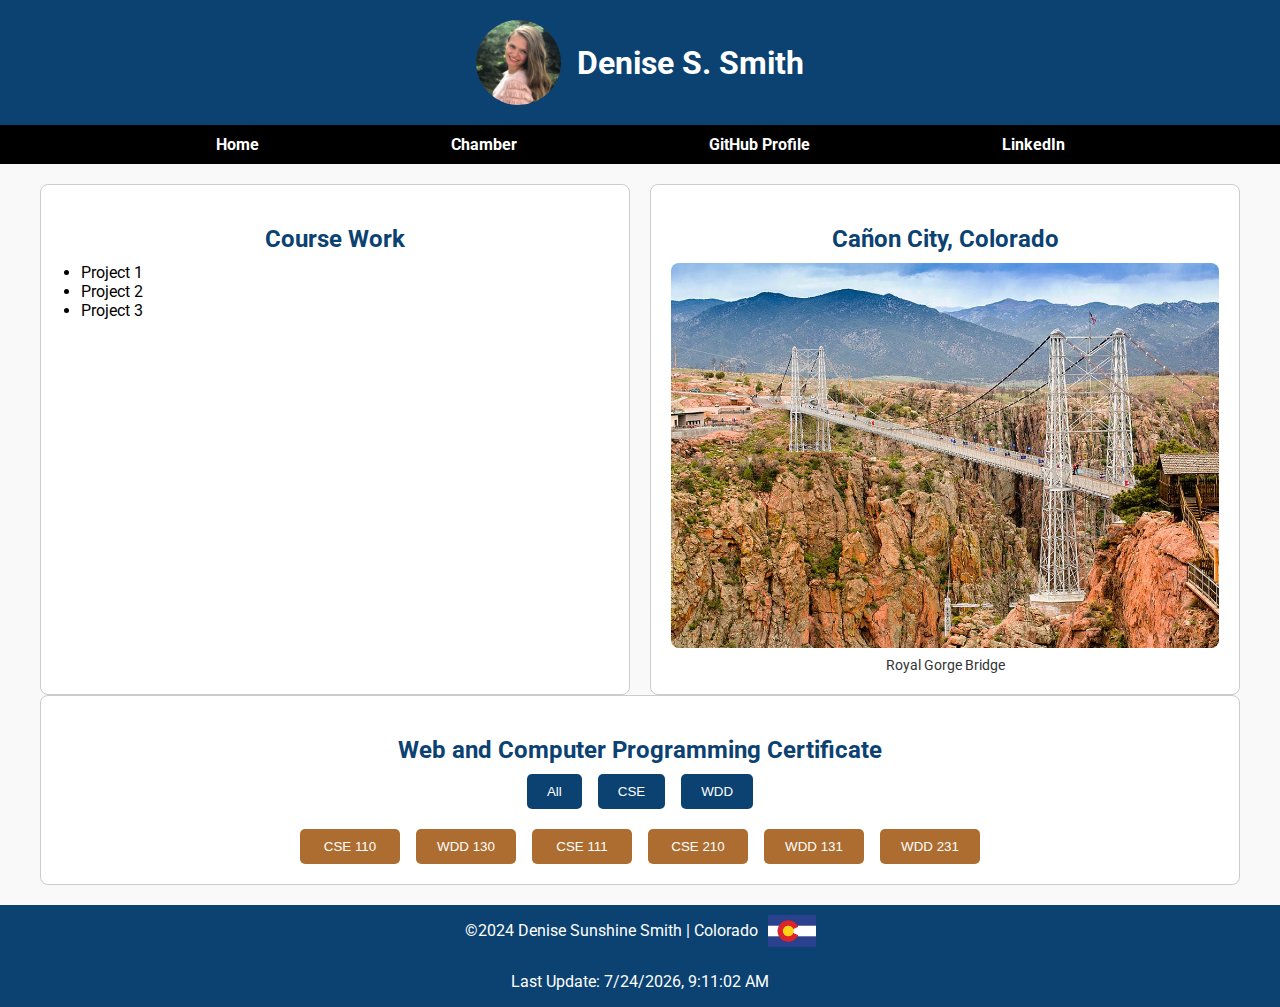
==== index.html @ 945b0e12 "added index" ====
<!DOCTYPE html>
<html lang="en">

<head>
    <meta charset="UTF-8">
    <meta name="viewport" content="width=device-width, initial-scale=1.0">
    <title>Denise S. Smith</title>
    <meta name="description" content="Portfolio of Denise S. Smith showcasing coursework and certifications.">
    <meta name="author" content="Denise S. Smith">
    <link rel="stylesheet" href="styles/index.css">
    <link rel="stylesheet" href="styles/index-large.css">
    <script src="scripts/index.js" defer></script>
</head>

<body>
    <header>
        <div class="profile">
            <img src="images/index-profile.jpg" alt="Profile Picture">
            <h1>Denise S. Smith</h1>
        </div>
    </header>
    <nav class="navigation">
        <ul>
            <li><a href="index.html">Home</a></li>
            <li><a href="chamber.html">Chamber</a></li>
            <li><a href="https://github.com/denisesmith05/wdd231.git">GitHub Profile</a></li>
            <li><a href="https://www.linkedin.com/in/denise-smith-b69133223">LinkedIn</a></li>
        </ul>
    </nav>
    <main>
        <div class="grid-container">
            <section class="coursework">
                <h2>Course Work</h2>
                <ul>
                    <li>Project 1</li>
                    <li>Project 2</li>
                    <li>Project 3</li>
                </ul>
            </section>
            <section class="location">
                <h2>Cañon City, Colorado</h2>
                <figure>
                    <img src="images/cañon-city.jpg" alt="Royal Gorge Bridge">
                    <figcaption>Royal Gorge Bridge</figcaption>
                </figure>
            </section>
        </div>

        <section class="certificate">
            <h2>Web and Computer Programming Certificate</h2>
            <div class="filter-buttons">
                <button>All</button>
                <button>CSE</button>
                <button>WDD</button>
            </div>
            <div class="courses">
                <button>CSE 110</button>
                <button>WDD 130</button>
                <button>CSE 111</button>
                <button>CSE 210</button>
                <button>WDD 131</button>
                <button>WDD 231</button>
            </div>
        </section>
    </main>

    <footer>
        <div class="footer-content">
            <p>&copy;2024 Denise Sunshine Smith | Colorado</p>
            <img src="images/colorado-flag.jpg" alt="Colorado Flag">
        </div>
        <p>Last Update: <span id="lastUpdated"></span></p>
    </footer>
</body>

</html>
---- styles/index.css ----
/* Root variables and general styles remain the same */

/* Responsive Design for Small Screens */
@media (max-width: 768px) {
    /* Adjust navigation layout */
    .navigation {
        flex-direction: column;
        align-items: center;
        padding: 20px;
    }

    .navigation ul {
        flex-direction: column;
        gap: 1rem;
    }

    .grid-container {
        grid-template-columns: 1fr; /* Single column layout */
        gap: 10px;
    }

    section {
        padding: 15px;
    }

    .profile {
        flex-direction: column; /* Stack profile image and text */
        text-align: center;
    }

    .profile img {
        width: 70px; /* Adjust image size */
        height: 70px;
    }

    /* Adjust certificate section buttons for stacking */
    .certificate .filter-buttons {
        flex-wrap: wrap;
        gap: 10px;
    }

    .certificate .courses {
        flex-direction: column; /* Stack buttons vertically */
        gap: 10px;
    }

    .certificate .courses button {
        width: 100%; /* Full-width buttons */
    }

    footer {
        flex-direction: column;
        text-align: center;
        gap: 5px;
    }

    footer img {
        margin: 0 auto;
        width: 2.5rem;
    }
}
---- styles/index-large.css ----
/* Google Fonts */
@import url('https://fonts.googleapis.com/css2?family=Roboto:wght@400;700&display=swap');

/* Root variables */
:root {
    --primary-color: #0B4272;
    --secondary-color: #e7c24f;
    --accent-color: #381d2a;
    --light-background: #f9f9f9;
    --text-color: #333;
    --font-heading: 'Roboto', sans-serif;
}

/* General Styles */
/* Ensure the body and HTML fill the viewport */
html, body {
    height: 100%;
    font-family: var(--font-heading);
    margin: 0;
    background-color: var(--light-background);
    display: flex;
    flex-direction: column;
    width: 100%;
}

header {
    background-color: var(--primary-color);
    color: white;
    text-align: center;
    padding: 20px;
}
/* Main container takes up the remaining vertical space */
main {
    flex: 1; /* This makes the main content stretch to fill available space */
    display: flex;
    flex-direction: column;
    justify-content: space-between; /* Ensures elements are spaced out */
    padding: 20px;
    max-width: 1200px;
    margin: 0 auto;
}

.profile {
    display: flex;
    justify-content: center;
    align-items: center;
    gap: 1rem;
}

.profile img {
    width: 85px;
    height: 85px;
    border-radius: 50%;
}

.navigation {
    background-color: black;
    display: flex;
    justify-content: center;
    padding: 10px;
}

.navigation ul {
    list-style: none;
    display: flex;
    gap: 2rem;
    margin: 0;
    padding: 0;
}

.navigation a {
    color: white;
    text-decoration: none;
    font-weight: bold;
    transition: color 0.3s ease-in-out;
    padding: 5rem;
}

.navigation a:hover {
    color: var(--secondary-color);
}

/* Main content styles */
main {
    max-width: 1200px;
    margin: 0 auto;
    padding: 20px;
}

.grid-container {
    flex: 1; /* Allow the grid container to grow and fill space */
    display: grid;
    grid-template-columns: repeat(2, 1fr);
    gap: 20px;
}

section {
    /* display: flex;
    flex-direction: column; */
    background-color: white;
    border: 1px solid #ccc;
    border-radius: 8px;
    padding: 20px;
}

section h2 {
    text-align: center;
    color: var(--primary-color);
    margin-bottom: 10px;
}

.coursework ul {
    list-style: disc;
    margin: 0;
    padding-left: 20px;
}

figure {
    margin: 0;
    text-align: center;
}

figure img {
    max-width: 100%;
    border-radius: 8px;
}

figcaption {
    font-size: 0.9rem;
    color: var(--text-color);
    margin-top: 5px;
}

/* Certificate section */
.certificate .filter-buttons {
    display: flex;
    justify-content: center;
    gap: 1rem;
    margin-bottom: 20px;
}

.certificate button {
    background-color: var(--primary-color);
    color: white;
    border: none;
    border-radius: 5px;
    padding: 10px 20px;
    cursor: pointer;
    transition: background-color 0.3s ease-in-out;
}

.certificate button:hover {
    background-color: var(--secondary-color);
}

.certificate .courses {
    display: flex;
    justify-content: center;
    gap: 1rem;
    flex-wrap: wrap;
}

.certificate .courses button {
    background-color: #ad6d31;
    color: white;
    border: none;
    border-radius: 5px;
    padding: 10px;
    width: 100px;
    text-align: center;
    cursor: pointer;
}

.certificate .courses button:hover {
    background-color: #f9b678;
}

/* Footer */
footer {
    background-color: var(--primary-color);
    color: white;
    text-align: center;
    margin-top: auto; /* Pushes footer to the bottom when content doesn't fill the page */
    width: 100%; /* Ensures footer stretches full width */
}
.footer-content {
    display: flex; /* Enables Flexbox for the text and image */
    align-items: center; /* Vertically centers text and image */
    justify-content: center; /* Keeps content in the center horizontally */
    gap: 10px; /* Adds space between the text and image */
}

footer img {
    width: 3rem;
    justify-content: center;
    align-content: center;
}
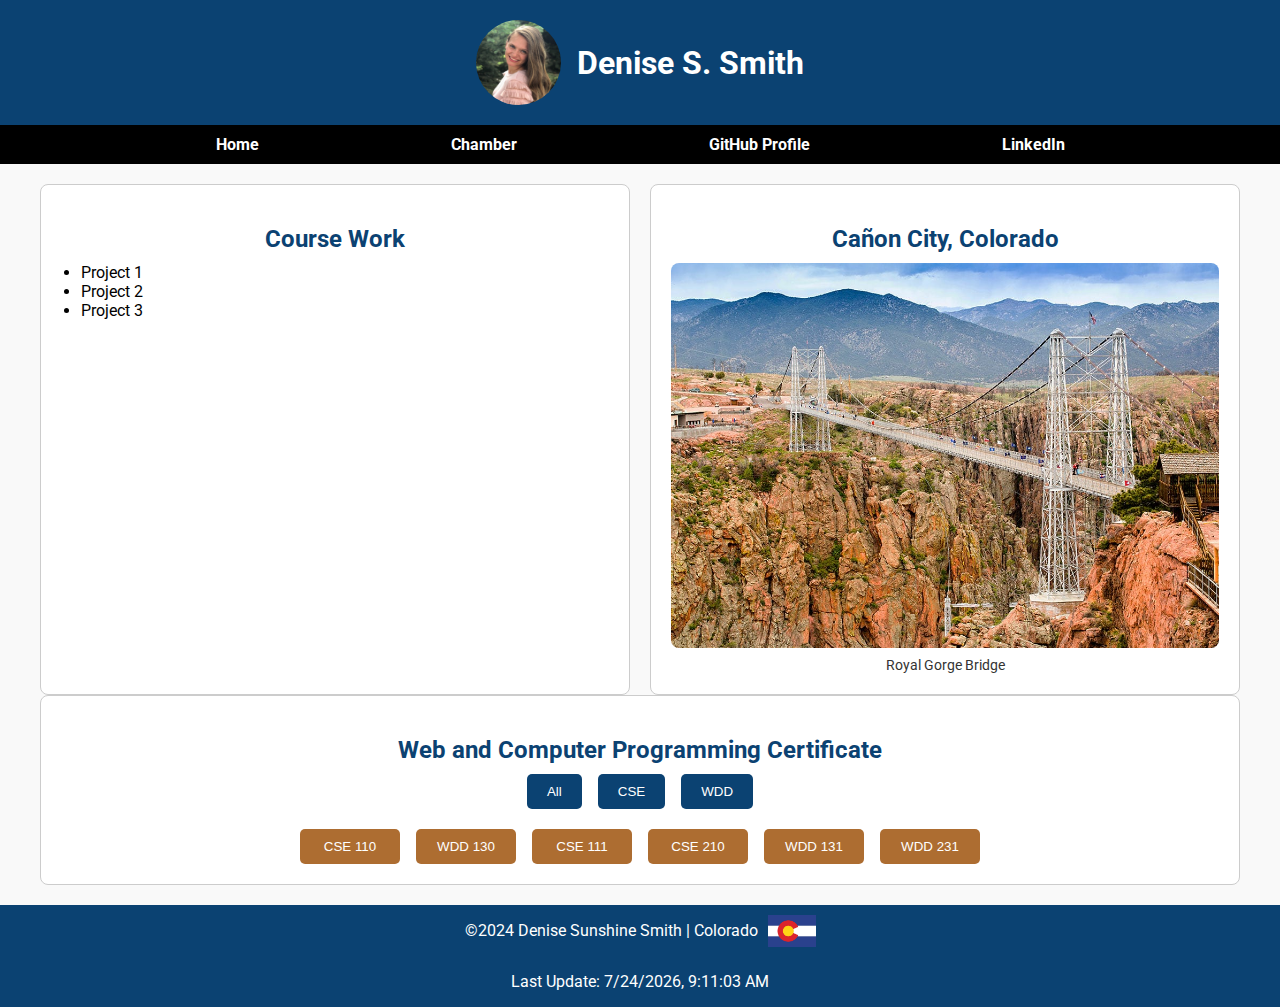
==== commit 9bfe5dfa: "added hamburger nav" ====
--- a/index.html
+++ b/index.html
@@ -18,6 +18,7 @@
             <img src="images/index-profile.jpg" alt="Profile Picture">
             <h1>Denise S. Smith</h1>
         </div>
+        <button class="navbar-toggler">&#9776; Menu</button>
     </header>
     <nav class="navigation">
         <ul>
--- a/styles/index.css
+++ b/styles/index.css
@@ -1,26 +1,52 @@
 /* Root variables and general styles remain the same */
+
+/* Hamburger Button */
+.navbar-toggler {
+    display: none; /* Hidden by default */
+    background-color: var(--primary-color);
+    color: white;
+    border: none;
+    padding: 10px;
+    cursor: pointer;
+    font-size: 1.2rem;
+    text-align: center;
+}
+
+/* Ensure navigation links are hidden initially on small screens */
+.navigation ul {
+    display: flex;
+    gap: 2rem;
+    flex-direction: row; /* Default horizontal layout for larger screens */
+    padding: 0;
+    margin: 0;
+}
 
 /* Responsive Design for Small Screens */
 @media (max-width: 768px) {
-    /* Adjust navigation layout */
-    .navigation {
-        flex-direction: column;
-        align-items: center;
-        padding: 20px;
+    .navbar-toggler {
+        display: block; /* Show hamburger button on smaller screens */
+        margin: 10px auto;
     }
 
     .navigation ul {
         flex-direction: column;
+        display: none;
         gap: 1rem;
+        text-align: center;
+    }
+
+    .navigation ul.active {
+        display: flex; /* Show navigation links when toggled */
     }
 
     .grid-container {
         grid-template-columns: 1fr; /* Single column layout */
-        gap: 10px;
+        gap: 20px;
     }
 
     section {
-        padding: 15px;
+        margin: 0 auto;
+        max-width: 90%; /* Take up most of the horizontal space */
     }
 
     .profile {
@@ -42,20 +68,28 @@
     .certificate .courses {
         flex-direction: column; /* Stack buttons vertically */
         gap: 10px;
+        width: 100%; /* Ensure buttons span full width */
     }
 
     .certificate .courses button {
-        width: 100%; /* Full-width buttons */
+        width: 90%; /* Center buttons and span most of the space */
+        margin: 0 auto;
+        font-size: 1.1rem;
     }
 
     footer {
         flex-direction: column;
+        gap: 10px;
         text-align: center;
-        gap: 5px;
     }
 
     footer img {
         margin: 0 auto;
+    }
+
+/* 
+    footer img {
+        margin: 0 auto;
         width: 2.5rem;
-    }
+    } */
 }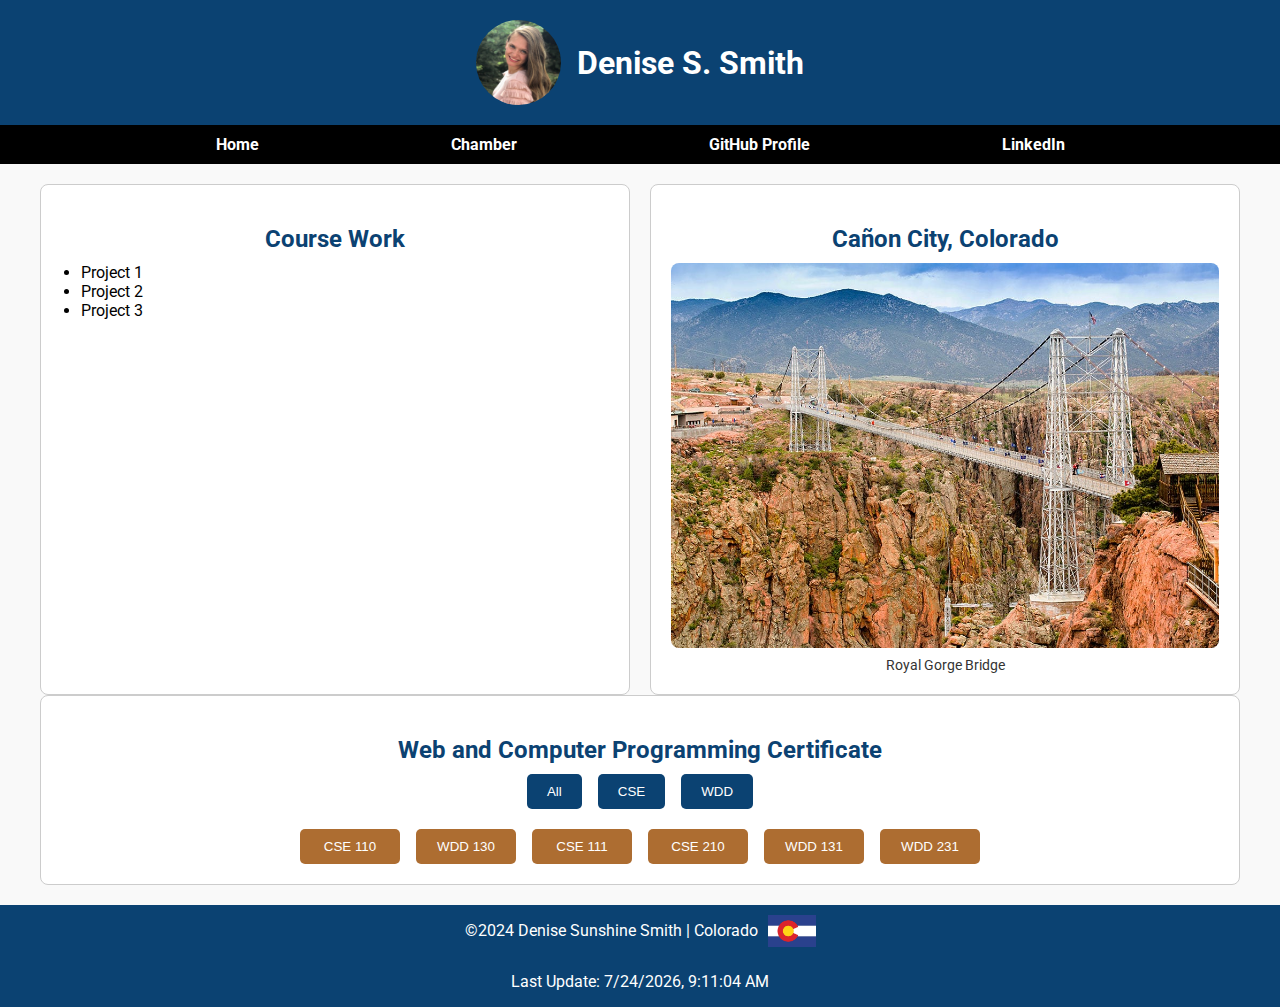
==== commit e52b121b: "fixed hamburger" ====
--- a/index.html
+++ b/index.html
@@ -18,9 +18,9 @@
             <img src="images/index-profile.jpg" alt="Profile Picture">
             <h1>Denise S. Smith</h1>
         </div>
-        <button class="navbar-toggler">&#9776; Menu</button>
     </header>
     <nav class="navigation">
+        <button class="navbar-toggler">&#9776;</button>
         <ul>
             <li><a href="index.html">Home</a></li>
             <li><a href="chamber.html">Chamber</a></li>
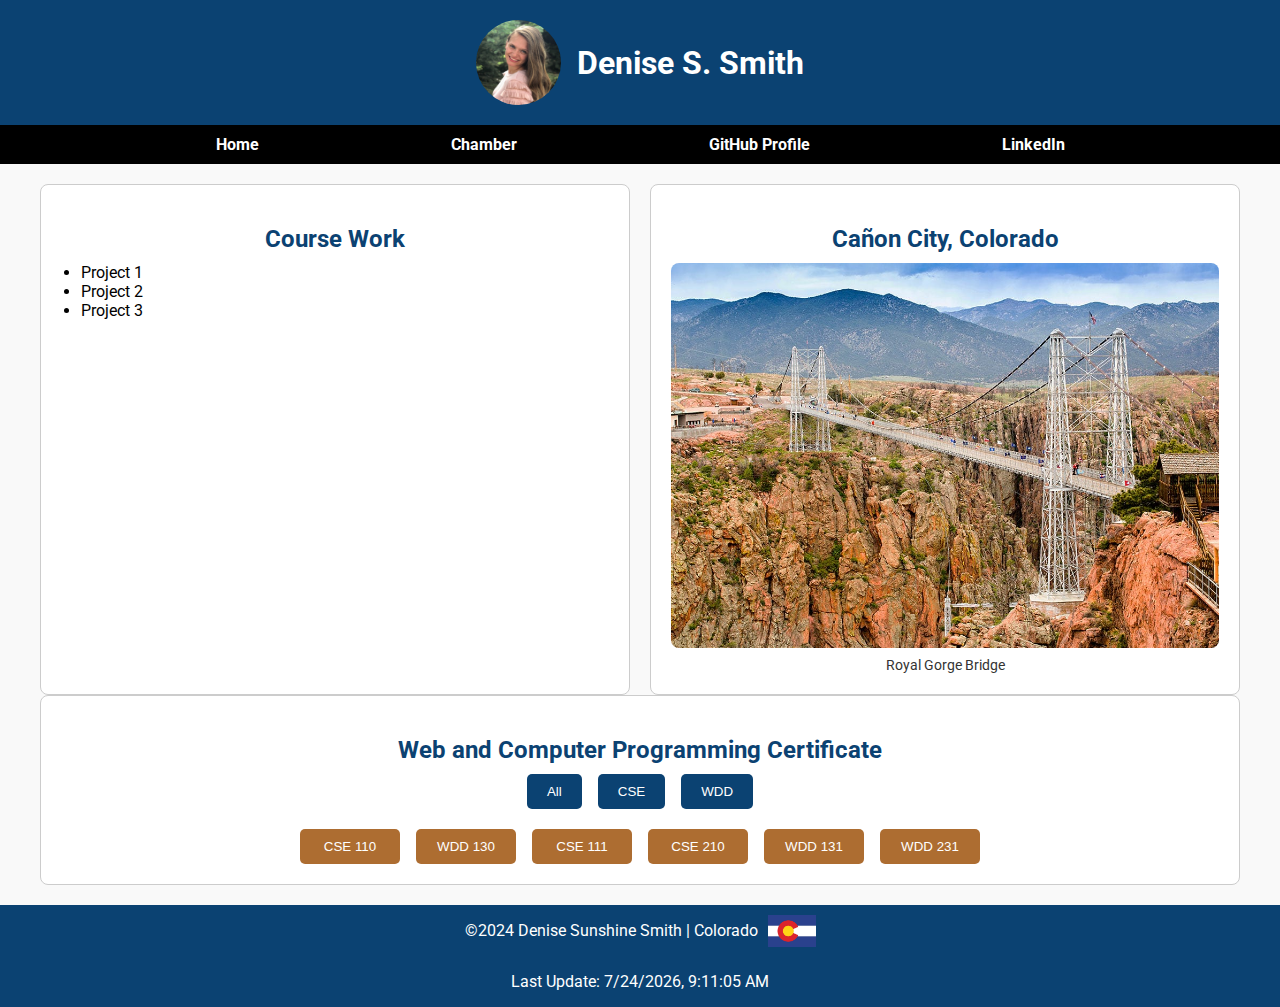
==== commit d30e6b8a: "put hamburger in navbar" ====
--- a/index.html
+++ b/index.html
@@ -20,7 +20,7 @@
         </div>
     </header>
     <nav class="navigation">
-        <button class="navbar-toggler">&#9776;</button>
+        <button id="navbar-toggler">&#9776;</button>
         <ul>
             <li><a href="index.html">Home</a></li>
             <li><a href="chamber.html">Chamber</a></li>
--- a/styles/index.css
+++ b/styles/index.css
@@ -1,7 +1,7 @@
 /* Root variables and general styles remain the same */
 
 /* Hamburger Button */
-.navbar-toggler {
+#navbar-toggler {
     display: none; /* Hidden by default */
     background-color: var(--primary-color);
     color: white;
@@ -23,7 +23,7 @@
 
 /* Responsive Design for Small Screens */
 @media (max-width: 768px) {
-    .navbar-toggler {
+    #navbar-toggler {
         display: block; /* Show hamburger button on smaller screens */
         margin: 10px auto;
     }
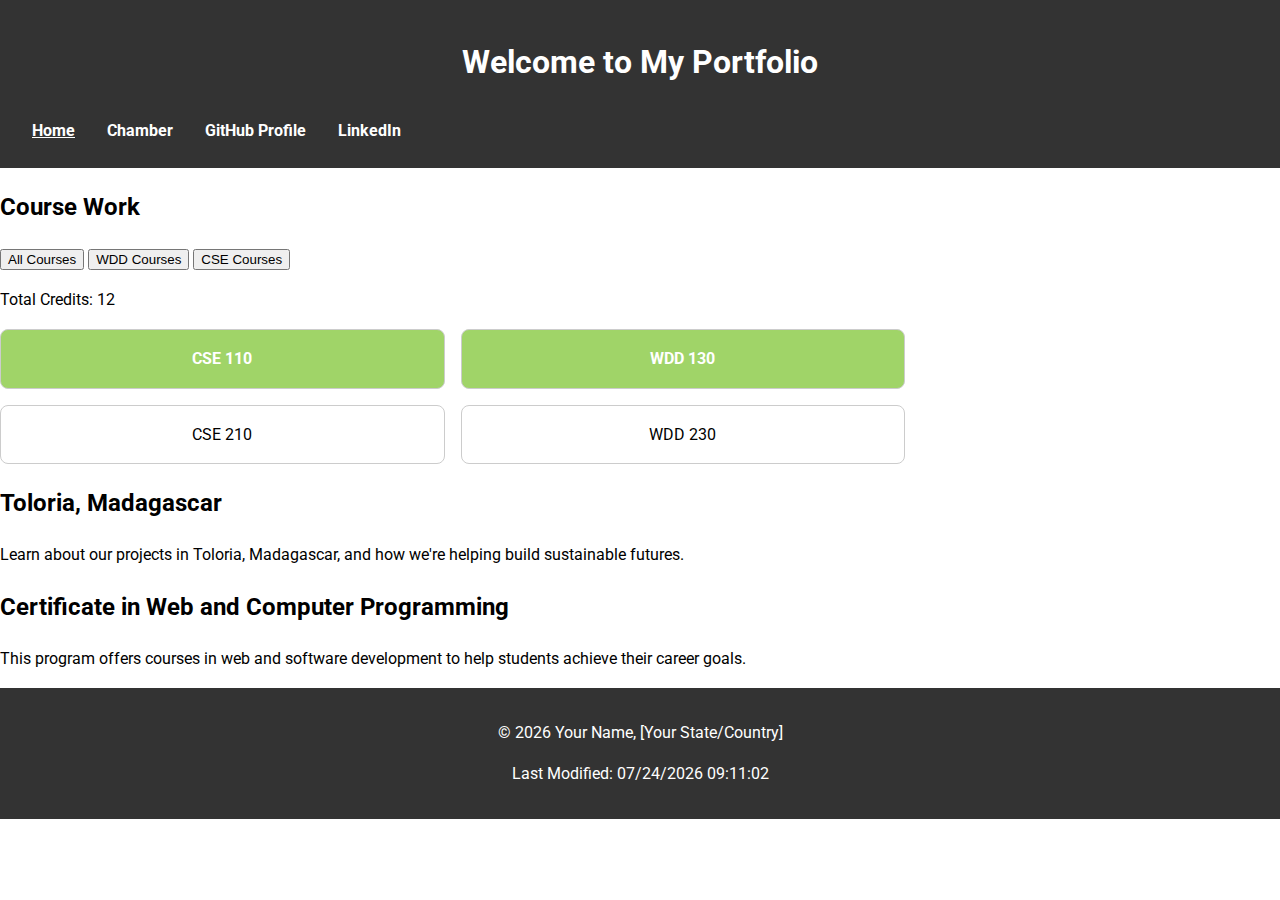
==== commit d4be7eb1: "updated the javascript" ====
--- a/index.html
+++ b/index.html
@@ -1,77 +1,56 @@
 <!DOCTYPE html>
 <html lang="en">
+<head>
+  <meta charset="UTF-8">
+  <meta name="viewport" content="width=device-width, initial-scale=1.0">
+  <meta name="description" content="WDD 231 Portfolio Page">
+  <meta name="author" content="Your Name">
+  <title>WDD 231 Portfolio</title>
+  <link rel="stylesheet" href="styles/index.css">
+  <link rel="stylesheet" href="styles/index-large.css">
+  <script src="scripts/index.js" defer></script>
+  <link href="https://fonts.googleapis.com/css2?family=Roboto:wght@400;700&display=swap" rel="stylesheet">
+</head>
+<body>
+  <header>
+    <h1>Welcome to My Portfolio</h1>
+    <nav>
+      <button class="menu-toggle" aria-label="Toggle navigation">&#9776;</button>
+      <ul class="menu">
+        <li><a href="index.html" class="active">Home</a></li>
+        <li><a href="#">Chamber</a></li>
+        <li><a href="#">GitHub Profile</a></li>
+        <li><a href="#">LinkedIn</a></li>
+      </ul>
+    </nav>
+  </header>
+  
+  <main>
+    <section>
+      <h2>Course Work</h2>
+      <div class="course-filters">
+        <button onclick="filterCourses('all')">All Courses</button>
+        <button onclick="filterCourses('WDD')">WDD Courses</button>
+        <button onclick="filterCourses('CSE')">CSE Courses</button>
+      </div>
+      <p id="totalCredits">Total Credits: 0</p>
+      <div id="courses" class="courses"></div>
+    </section>
 
-<head>
-    <meta charset="UTF-8">
-    <meta name="viewport" content="width=device-width, initial-scale=1.0">
-    <title>Denise S. Smith</title>
-    <meta name="description" content="Portfolio of Denise S. Smith showcasing coursework and certifications.">
-    <meta name="author" content="Denise S. Smith">
-    <link rel="stylesheet" href="styles/index.css">
-    <link rel="stylesheet" href="styles/index-large.css">
-    <script src="scripts/index.js" defer></script>
-</head>
+    <section>
+      <h2>Toloria, Madagascar</h2>
+      <p>Learn about our projects in Toloria, Madagascar, and how we're helping build sustainable futures.</p>
+    </section>
 
-<body>
-    <header>
-        <div class="profile">
-            <img src="images/index-profile.jpg" alt="Profile Picture">
-            <h1>Denise S. Smith</h1>
-        </div>
-    </header>
-    <nav class="navigation">
-        <button id="navbar-toggler">&#9776;</button>
-        <ul>
-            <li><a href="index.html">Home</a></li>
-            <li><a href="chamber.html">Chamber</a></li>
-            <li><a href="https://github.com/denisesmith05/wdd231.git">GitHub Profile</a></li>
-            <li><a href="https://www.linkedin.com/in/denise-smith-b69133223">LinkedIn</a></li>
-        </ul>
-    </nav>
-    <main>
-        <div class="grid-container">
-            <section class="coursework">
-                <h2>Course Work</h2>
-                <ul>
-                    <li>Project 1</li>
-                    <li>Project 2</li>
-                    <li>Project 3</li>
-                </ul>
-            </section>
-            <section class="location">
-                <h2>Cañon City, Colorado</h2>
-                <figure>
-                    <img src="images/cañon-city.jpg" alt="Royal Gorge Bridge">
-                    <figcaption>Royal Gorge Bridge</figcaption>
-                </figure>
-            </section>
-        </div>
+    <section>
+      <h2>Certificate in Web and Computer Programming</h2>
+      <p>This program offers courses in web and software development to help students achieve their career goals.</p>
+    </section>
+  </main>
 
-        <section class="certificate">
-            <h2>Web and Computer Programming Certificate</h2>
-            <div class="filter-buttons">
-                <button>All</button>
-                <button>CSE</button>
-                <button>WDD</button>
-            </div>
-            <div class="courses">
-                <button>CSE 110</button>
-                <button>WDD 130</button>
-                <button>CSE 111</button>
-                <button>CSE 210</button>
-                <button>WDD 131</button>
-                <button>WDD 231</button>
-            </div>
-        </section>
-    </main>
-
-    <footer>
-        <div class="footer-content">
-            <p>&copy;2024 Denise Sunshine Smith | Colorado</p>
-            <img src="images/colorado-flag.jpg" alt="Colorado Flag">
-        </div>
-        <p>Last Update: <span id="lastUpdated"></span></p>
-    </footer>
+  <footer>
+    <p>&copy; <span id="currentYear"></span> Your Name, [Your State/Country]</p>
+    <p id="lastModified"></p>
+  </footer>
 </body>
-
 </html>
--- a/styles/index.css
+++ b/styles/index.css
@@ -1,95 +1,34 @@
-/* Root variables and general styles remain the same */
-
-/* Hamburger Button */
-#navbar-toggler {
-    display: none; /* Hidden by default */
-    background-color: var(--primary-color);
-    color: white;
-    border: none;
-    padding: 10px;
-    cursor: pointer;
-    font-size: 1.2rem;
-    text-align: center;
-}
-
-/* Ensure navigation links are hidden initially on small screens */
-.navigation ul {
-    display: flex;
-    gap: 2rem;
-    flex-direction: row; /* Default horizontal layout for larger screens */
-    padding: 0;
-    margin: 0;
-}
-
-/* Responsive Design for Small Screens */
+/* Mobile View Styles (Screens less than 768px) */
 @media (max-width: 768px) {
-    #navbar-toggler {
-        display: block; /* Show hamburger button on smaller screens */
-        margin: 10px auto;
+    /* Navigation Menu */
+    .menu {
+      display: none;
+      flex-direction: column;
+      background: #333;
+      width: 100%;
+      position: absolute;
+      top: 100%;
+      left: 0;
+      z-index: 10;
     }
-
-    .navigation ul {
-        flex-direction: column;
-        display: none;
-        gap: 1rem;
-        text-align: center;
+  
+    .menu.active {
+      display: flex;
     }
-
-    .navigation ul.active {
-        display: flex; /* Show navigation links when toggled */
+  
+    .menu-toggle {
+      display: block;
+      font-size: 1.5rem;
+      cursor: pointer;
     }
-
-    .grid-container {
-        grid-template-columns: 1fr; /* Single column layout */
-        gap: 20px;
+  
+    .menu li {
+      margin: 0.5rem 0;
     }
-
-    section {
-        margin: 0 auto;
-        max-width: 90%; /* Take up most of the horizontal space */
+  
+    /* Course Card Layout */
+    .course {
+      width: calc(100% - 1rem);
     }
-
-    .profile {
-        flex-direction: column; /* Stack profile image and text */
-        text-align: center;
-    }
-
-    .profile img {
-        width: 70px; /* Adjust image size */
-        height: 70px;
-    }
-
-    /* Adjust certificate section buttons for stacking */
-    .certificate .filter-buttons {
-        flex-wrap: wrap;
-        gap: 10px;
-    }
-
-    .certificate .courses {
-        flex-direction: column; /* Stack buttons vertically */
-        gap: 10px;
-        width: 100%; /* Ensure buttons span full width */
-    }
-
-    .certificate .courses button {
-        width: 90%; /* Center buttons and span most of the space */
-        margin: 0 auto;
-        font-size: 1.1rem;
-    }
-
-    footer {
-        flex-direction: column;
-        gap: 10px;
-        text-align: center;
-    }
-
-    footer img {
-        margin: 0 auto;
-    }
-
-/* 
-    footer img {
-        margin: 0 auto;
-        width: 2.5rem;
-    } */
-}+  }
+  --- a/styles/index-large.css
+++ b/styles/index-large.css
@@ -1,197 +1,83 @@
-/* Google Fonts */
-@import url('https://fonts.googleapis.com/css2?family=Roboto:wght@400;700&display=swap');
-
-/* Root variables */
-:root {
-    --primary-color: #0B4272;
-    --secondary-color: #e7c24f;
-    --accent-color: #381d2a;
-    --light-background: #f9f9f9;
-    --text-color: #333;
-    --font-heading: 'Roboto', sans-serif;
-}
-
-/* General Styles */
-/* Ensure the body and HTML fill the viewport */
-html, body {
-    height: 100%;
-    font-family: var(--font-heading);
-    margin: 0;
-    background-color: var(--light-background);
-    display: flex;
-    flex-direction: column;
-    width: 100%;
-}
-
-header {
-    background-color: var(--primary-color);
-    color: white;
-    text-align: center;
-    padding: 20px;
-}
-/* Main container takes up the remaining vertical space */
-main {
-    flex: 1; /* This makes the main content stretch to fill available space */
-    display: flex;
-    flex-direction: column;
-    justify-content: space-between; /* Ensures elements are spaced out */
-    padding: 20px;
-    max-width: 1200px;
-    margin: 0 auto;
-}
-
-.profile {
-    display: flex;
-    justify-content: center;
-    align-items: center;
-    gap: 1rem;
-}
-
-.profile img {
-    width: 85px;
-    height: 85px;
-    border-radius: 50%;
-}
-
-.navigation {
-    background-color: black;
-    display: flex;
-    justify-content: center;
-    padding: 10px;
-}
-
-.navigation ul {
-    list-style: none;
-    display: flex;
-    gap: 2rem;
+/* Base Styles (Applied to all screen sizes) */
+body {
+    font-family: 'Roboto', sans-serif;
     margin: 0;
     padding: 0;
-}
-
-.navigation a {
-    color: white;
+    line-height: 1.6;
+  }
+  
+  header {
+    background: #333;
+    color: #fff;
+    padding: 1rem 0;
+    text-align: center;
+  }
+  
+  footer {
+    background: #333;
+    color: #fff;
+    text-align: center;
+    padding: 1rem;
+  }
+  
+  .courses {
+    display: flex;
+    flex-wrap: wrap;
+    gap: 1rem;
+  }
+  
+  .course {
+    border: 1px solid #ccc;
+    padding: 1rem;
+    border-radius: 8px;
+    text-align: center;
+  }
+  
+  .course.completed {
+    background-color: #A0D468;
+    color: #fff;
+    font-weight: bold;
+  }
+  
+  /* Navigation Menu (Large Screens) */
+  nav {
+    display: flex;
+    justify-content: space-between;
+    align-items: center;
+    padding: 0.5rem 1rem;
+  }
+  
+  .menu {
+    display: flex;
+    list-style: none;
+    margin: 0;
+    padding: 0;
+  }
+  
+  .menu li {
+    margin: 0 1rem;
+  }
+  
+  .menu a {
+    color: #fff;
     text-decoration: none;
     font-weight: bold;
-    transition: color 0.3s ease-in-out;
-    padding: 5rem;
-}
-
-.navigation a:hover {
-    color: var(--secondary-color);
-}
-
-/* Main content styles */
-main {
-    max-width: 1200px;
-    margin: 0 auto;
-    padding: 20px;
-}
-
-.grid-container {
-    flex: 1; /* Allow the grid container to grow and fill space */
-    display: grid;
-    grid-template-columns: repeat(2, 1fr);
-    gap: 20px;
-}
-
-section {
-    /* display: flex;
-    flex-direction: column; */
-    background-color: white;
-    border: 1px solid #ccc;
-    border-radius: 8px;
-    padding: 20px;
-}
-
-section h2 {
-    text-align: center;
-    color: var(--primary-color);
-    margin-bottom: 10px;
-}
-
-.coursework ul {
-    list-style: disc;
-    margin: 0;
-    padding-left: 20px;
-}
-
-figure {
-    margin: 0;
-    text-align: center;
-}
-
-figure img {
-    max-width: 100%;
-    border-radius: 8px;
-}
-
-figcaption {
-    font-size: 0.9rem;
-    color: var(--text-color);
-    margin-top: 5px;
-}
-
-/* Certificate section */
-.certificate .filter-buttons {
-    display: flex;
-    justify-content: center;
-    gap: 1rem;
-    margin-bottom: 20px;
-}
-
-.certificate button {
-    background-color: var(--primary-color);
-    color: white;
-    border: none;
-    border-radius: 5px;
-    padding: 10px 20px;
-    cursor: pointer;
-    transition: background-color 0.3s ease-in-out;
-}
-
-.certificate button:hover {
-    background-color: var(--secondary-color);
-}
-
-.certificate .courses {
-    display: flex;
-    justify-content: center;
-    gap: 1rem;
-    flex-wrap: wrap;
-}
-
-.certificate .courses button {
-    background-color: #ad6d31;
-    color: white;
-    border: none;
-    border-radius: 5px;
-    padding: 10px;
-    width: 100px;
-    text-align: center;
-    cursor: pointer;
-}
-
-.certificate .courses button:hover {
-    background-color: #f9b678;
-}
-
-/* Footer */
-footer {
-    background-color: var(--primary-color);
-    color: white;
-    text-align: center;
-    margin-top: auto; /* Pushes footer to the bottom when content doesn't fill the page */
-    width: 100%; /* Ensures footer stretches full width */
-}
-.footer-content {
-    display: flex; /* Enables Flexbox for the text and image */
-    align-items: center; /* Vertically centers text and image */
-    justify-content: center; /* Keeps content in the center horizontally */
-    gap: 10px; /* Adds space between the text and image */
-}
-
-footer img {
-    width: 3rem;
-    justify-content: center;
-    align-content: center;
-}+  }
+  
+  .menu a.active {
+    text-decoration: underline;
+  }
+  
+  .menu a:hover {
+    color: #A0D468;
+  }
+  
+  .menu-toggle {
+    display: none;
+  }
+  
+  /* Course Card Layout */
+  .course {
+    width: calc(33.33% - 1rem);
+  }
+  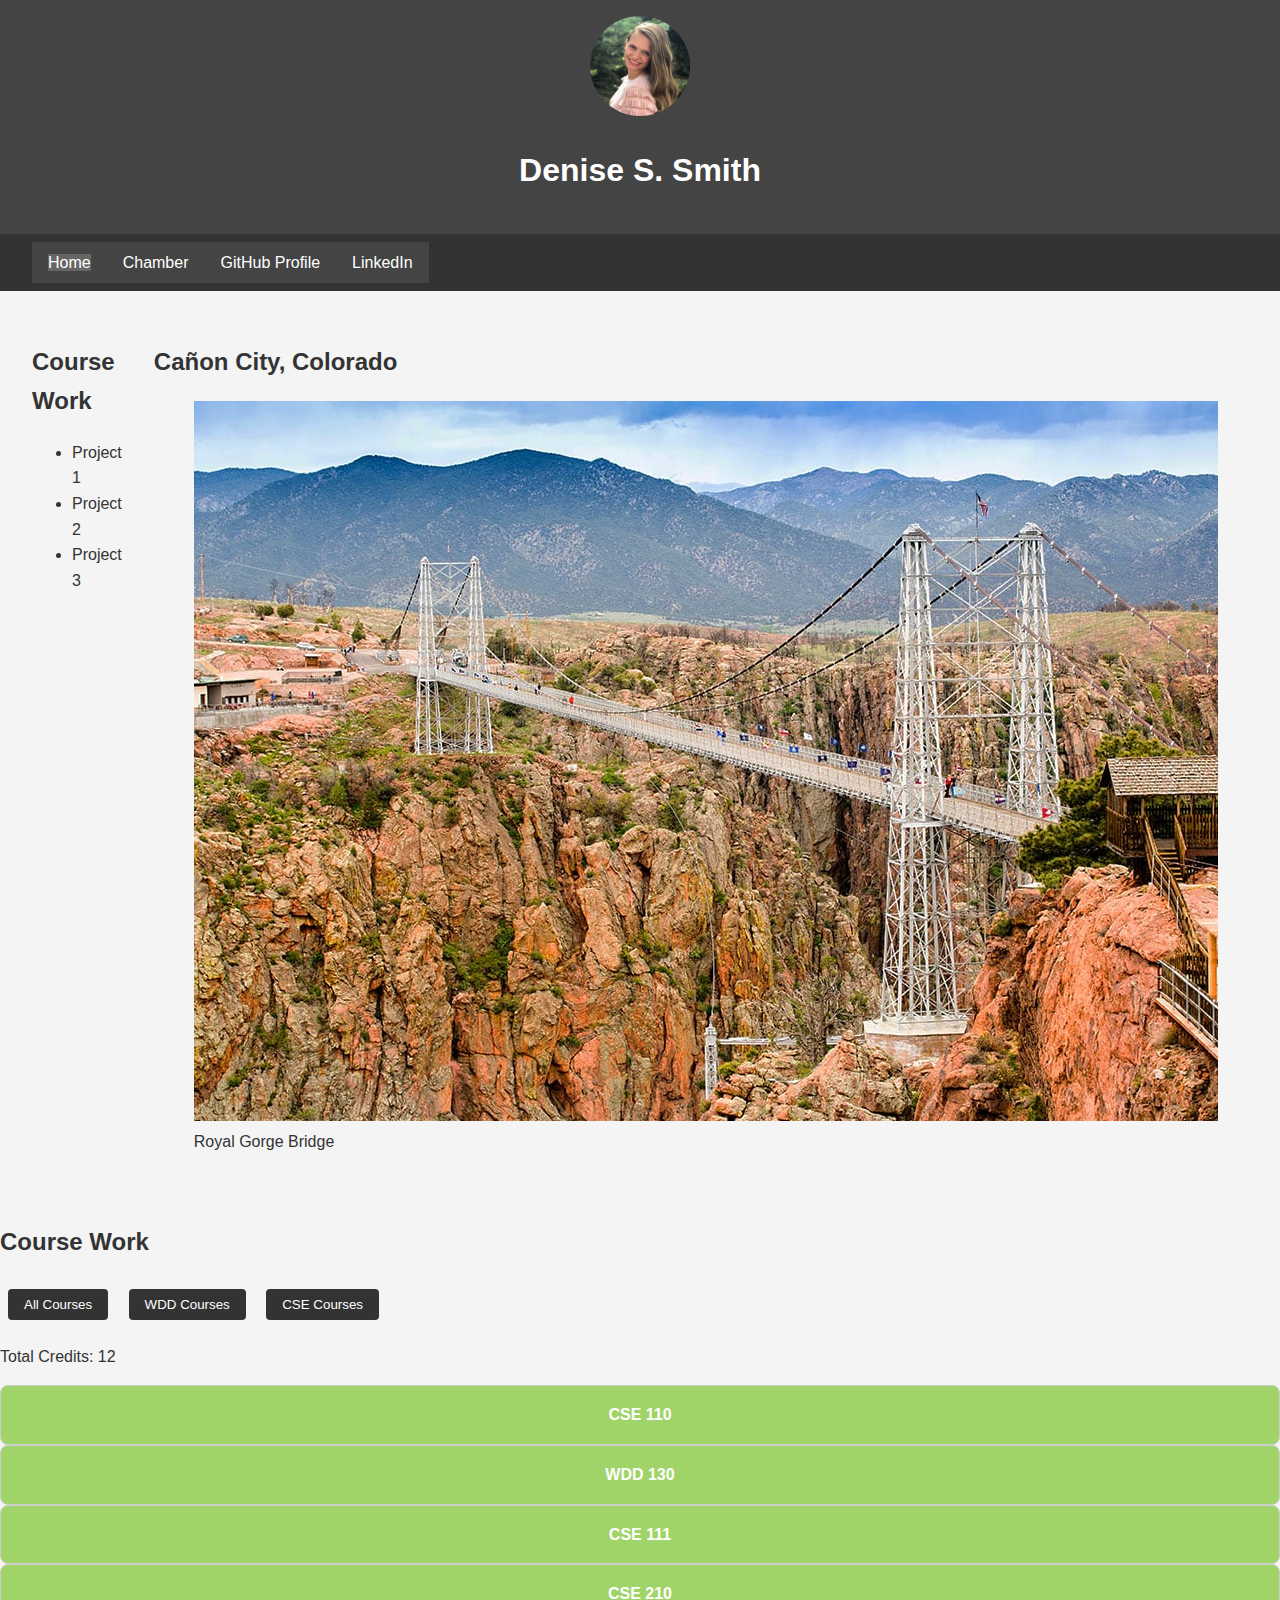
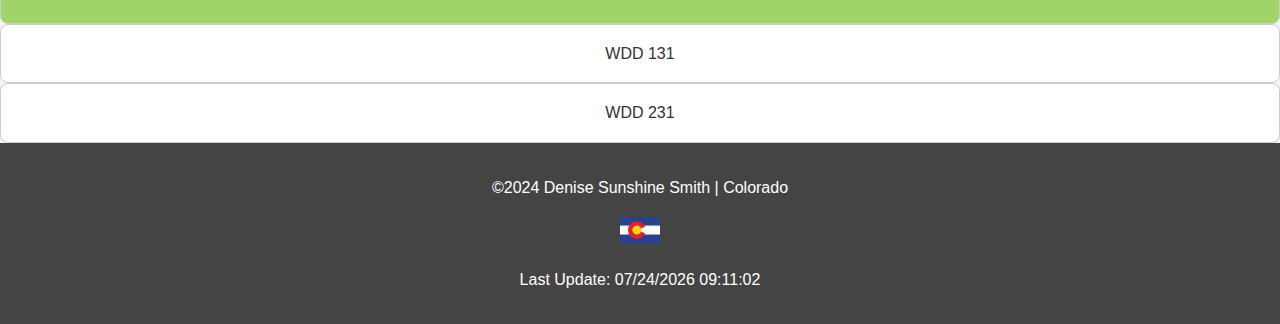
==== commit b63b2947: "altered the course list" ====
--- a/index.html
+++ b/index.html
@@ -1,56 +1,66 @@
 <!DOCTYPE html>
 <html lang="en">
 <head>
-  <meta charset="UTF-8">
-  <meta name="viewport" content="width=device-width, initial-scale=1.0">
-  <meta name="description" content="WDD 231 Portfolio Page">
-  <meta name="author" content="Your Name">
-  <title>WDD 231 Portfolio</title>
-  <link rel="stylesheet" href="styles/index.css">
-  <link rel="stylesheet" href="styles/index-large.css">
-  <script src="scripts/index.js" defer></script>
-  <link href="https://fonts.googleapis.com/css2?family=Roboto:wght@400;700&display=swap" rel="stylesheet">
+    <meta charset="UTF-8">
+    <meta name="viewport" content="width=device-width, initial-scale=1.0">
+    <title>Denise S. Smith</title>
+    <meta name="description" content="Portfolio of Denise S. Smith showcasing coursework and certifications.">
+    <meta name="author" content="Denise S. Smith">
+    <link rel="stylesheet" href="styles/index.css">
+    <link rel="stylesheet" href="styles/index-large.css">
+    <script src="scripts/index.js" defer></script>
 </head>
 <body>
-  <header>
-    <h1>Welcome to My Portfolio</h1>
+    <header>
+        <div class="profile">
+            <img src="images/index-profile.jpg" alt="Profile Picture">
+            <h1>Denise S. Smith</h1>
+        </div>
+    </header>
     <nav>
-      <button class="menu-toggle" aria-label="Toggle navigation">&#9776;</button>
-      <ul class="menu">
-        <li><a href="index.html" class="active">Home</a></li>
-        <li><a href="#">Chamber</a></li>
-        <li><a href="#">GitHub Profile</a></li>
-        <li><a href="#">LinkedIn</a></li>
-      </ul>
+        <button class="menu-toggle" aria-label="Toggle navigation">&#9776;</button>
+        <ul class="menu">
+            <li><a href="index.html" class="active">Home</a></li>
+            <li><a href="chamber.html">Chamber</a></li>
+            <li><a href="https://github.com/denisesmith05/wdd231.git">GitHub Profile</a></li>
+            <li><a href="https://www.linkedin.com/in/denise-smith-b69133223">LinkedIn</a></li>
+        </ul>
     </nav>
-  </header>
-  
-  <main>
-    <section>
-      <h2>Course Work</h2>
-      <div class="course-filters">
-        <button onclick="filterCourses('all')">All Courses</button>
-        <button onclick="filterCourses('WDD')">WDD Courses</button>
-        <button onclick="filterCourses('CSE')">CSE Courses</button>
-      </div>
-      <p id="totalCredits">Total Credits: 0</p>
-      <div id="courses" class="courses"></div>
-    </section>
-
-    <section>
-      <h2>Toloria, Madagascar</h2>
-      <p>Learn about our projects in Toloria, Madagascar, and how we're helping build sustainable futures.</p>
-    </section>
-
-    <section>
-      <h2>Certificate in Web and Computer Programming</h2>
-      <p>This program offers courses in web and software development to help students achieve their career goals.</p>
-    </section>
-  </main>
-
-  <footer>
-    <p>&copy; <span id="currentYear"></span> Your Name, [Your State/Country]</p>
-    <p id="lastModified"></p>
-  </footer>
+    <main>
+        <div class="grid-container">
+            <section class="coursework">
+                <h2>Course Work</h2>
+                <ul>
+                    <li>Project 1</li>
+                    <li>Project 2</li>
+                    <li>Project 3</li>
+                </ul>
+            </section>
+            <section class="location">
+                <h2>Cañon City, Colorado</h2>
+                <figure>
+                    <img src="images/cañon-city.jpg" alt="Royal Gorge Bridge">
+                    <figcaption>Royal Gorge Bridge</figcaption>
+                </figure>
+            </section>
+        </div>
+        <section>
+            <h2>Course Work</h2>
+            <div class="course-filters">
+                <button onclick="filterCourses('all')">All Courses</button>
+                <button onclick="filterCourses('WDD')">WDD Courses</button>
+                <button onclick="filterCourses('CSE')">CSE Courses</button>
+            </div>
+            <p id="totalCredits">Total Credits: 0</p>
+            <div id="courses" class="courses"></div>
+        </section>
+    </main>
+    <footer>
+        <div class="footer-content">
+            <p>&copy;2024 Denise Sunshine Smith | Colorado</p>
+            <img src="images/colorado-flag.jpg" alt="Colorado Flag">
+        </div>
+        <p>Last Update: <span id="lastUpdated"></span></p>
+    </footer>
 </body>
 </html>
--- a/styles/index.css
+++ b/styles/index.css
@@ -1,34 +1,121 @@
-/* Mobile View Styles (Screens less than 768px) */
-@media (max-width: 768px) {
-    /* Navigation Menu */
-    .menu {
-      display: none;
-      flex-direction: column;
-      background: #333;
-      width: 100%;
-      position: absolute;
-      top: 100%;
-      left: 0;
-      z-index: 10;
-    }
-  
-    .menu.active {
-      display: flex;
-    }
-  
-    .menu-toggle {
-      display: block;
-      font-size: 1.5rem;
-      cursor: pointer;
-    }
-  
-    .menu li {
-      margin: 0.5rem 0;
-    }
-  
-    /* Course Card Layout */
-    .course {
-      width: calc(100% - 1rem);
-    }
-  }
-  +/* Base Mobile Styles (Screens < 768px) */
+body {
+    font-family: 'Roboto', sans-serif;
+    margin: 0;
+    padding: 0;
+    line-height: 1.6;
+    color: #333;
+    background-color: #f4f4f4;
+}
+
+header {
+    background: #444;
+    color: #fff;
+    padding: 1rem 0;
+    text-align: center;
+}
+
+header .profile img {
+    border-radius: 50%;
+    width: 100px;
+    height: 100px;
+}
+
+footer {
+    background: #444;
+    color: #fff;
+    text-align: center;
+    padding: 1rem;
+    flex-direction: column;
+    gap: 10px;
+}
+
+footer img {
+    margin: 0 auto;
+    width: 2.5rem;
+}
+
+
+/* Navigation */
+nav {
+    position: relative;
+    background-color: #333;
+    color: #fff;
+    padding: 0.5rem;
+}
+
+.menu {
+    display: none;
+    flex-direction: column;
+    list-style: none;
+    padding: 0;
+    margin: 0;
+    background-color: #444;
+}
+
+.menu.active {
+    display: flex;
+}
+
+.menu li {
+    text-align: center;
+    padding: 0.5rem 0;
+}
+
+.menu a {
+    text-decoration: none;
+    color: #fff;
+}
+
+.menu a:hover,
+.menu a.active {
+    background-color: #666;
+}
+
+.menu-toggle {
+    display: block;
+    font-size: 1.5rem;
+    cursor: pointer;
+    background: none;
+    border: none;
+    color: white;
+    margin: 0;
+    padding: 0.5rem;
+}
+
+/* Grid Layout */
+.grid-container {
+    display: flex;
+    flex-direction: column;
+    gap: 1rem;
+    padding: 1rem;
+}
+
+.course {
+    border: 1px solid #ccc;
+    padding: 1rem;
+    border-radius: 8px;
+    text-align: center;
+    background: white;
+}
+
+.course.completed {
+    background-color: #A0D468;
+    color: white;
+    font-weight: bold;
+}
+
+/* Buttons */
+.course-filters button {
+    margin: 0.5rem;
+    padding: 0.5rem 1rem;
+    border: none;
+    background: #333;
+    color: white;
+    border-radius: 4px;
+    cursor: pointer;
+}
+
+.course-filters button:hover {
+    background: #666;
+}
--- a/styles/index-large.css
+++ b/styles/index-large.css
@@ -1,83 +1,33 @@
-/* Base Styles (Applied to all screen sizes) */
-body {
-    font-family: 'Roboto', sans-serif;
-    margin: 0;
-    padding: 0;
-    line-height: 1.6;
-  }
-  
-  header {
-    background: #333;
-    color: #fff;
-    padding: 1rem 0;
-    text-align: center;
-  }
-  
-  footer {
-    background: #333;
-    color: #fff;
-    text-align: center;
-    padding: 1rem;
-  }
-  
-  .courses {
-    display: flex;
-    flex-wrap: wrap;
-    gap: 1rem;
-  }
-  
-  .course {
-    border: 1px solid #ccc;
-    padding: 1rem;
-    border-radius: 8px;
-    text-align: center;
-  }
-  
-  .course.completed {
-    background-color: #A0D468;
-    color: #fff;
-    font-weight: bold;
-  }
-  
-  /* Navigation Menu (Large Screens) */
-  nav {
-    display: flex;
-    justify-content: space-between;
-    align-items: center;
-    padding: 0.5rem 1rem;
-  }
-  
-  .menu {
-    display: flex;
-    list-style: none;
-    margin: 0;
-    padding: 0;
-  }
-  
-  .menu li {
-    margin: 0 1rem;
-  }
-  
-  .menu a {
-    color: #fff;
-    text-decoration: none;
-    font-weight: bold;
-  }
-  
-  .menu a.active {
-    text-decoration: underline;
-  }
-  
-  .menu a:hover {
-    color: #A0D468;
-  }
-  
-  .menu-toggle {
-    display: none;
-  }
-  
-  /* Course Card Layout */
-  .course {
-    width: calc(33.33% - 1rem);
-  }
-  +/* Large Screen Styles (Screens >= 768px) */
+@media (min-width: 768px) {
+    nav {
+        display: flex;
+        justify-content: space-between;
+        align-items: center;
+        padding: 0.5rem 2rem;
+    }
+
+    .menu {
+        display: flex;
+        flex-direction: row;
+    }
+
+    .menu li {
+        margin: 0 1rem;
+    }
+
+    .menu-toggle {
+        display: none;
+    }
+
+    .grid-container {
+        display: grid;
+        grid-template-columns: repeat(2, 1fr);
+        gap: 2rem;
+        padding: 2rem;
+    }
+
+    .course {
+        width: auto;
+    }
+}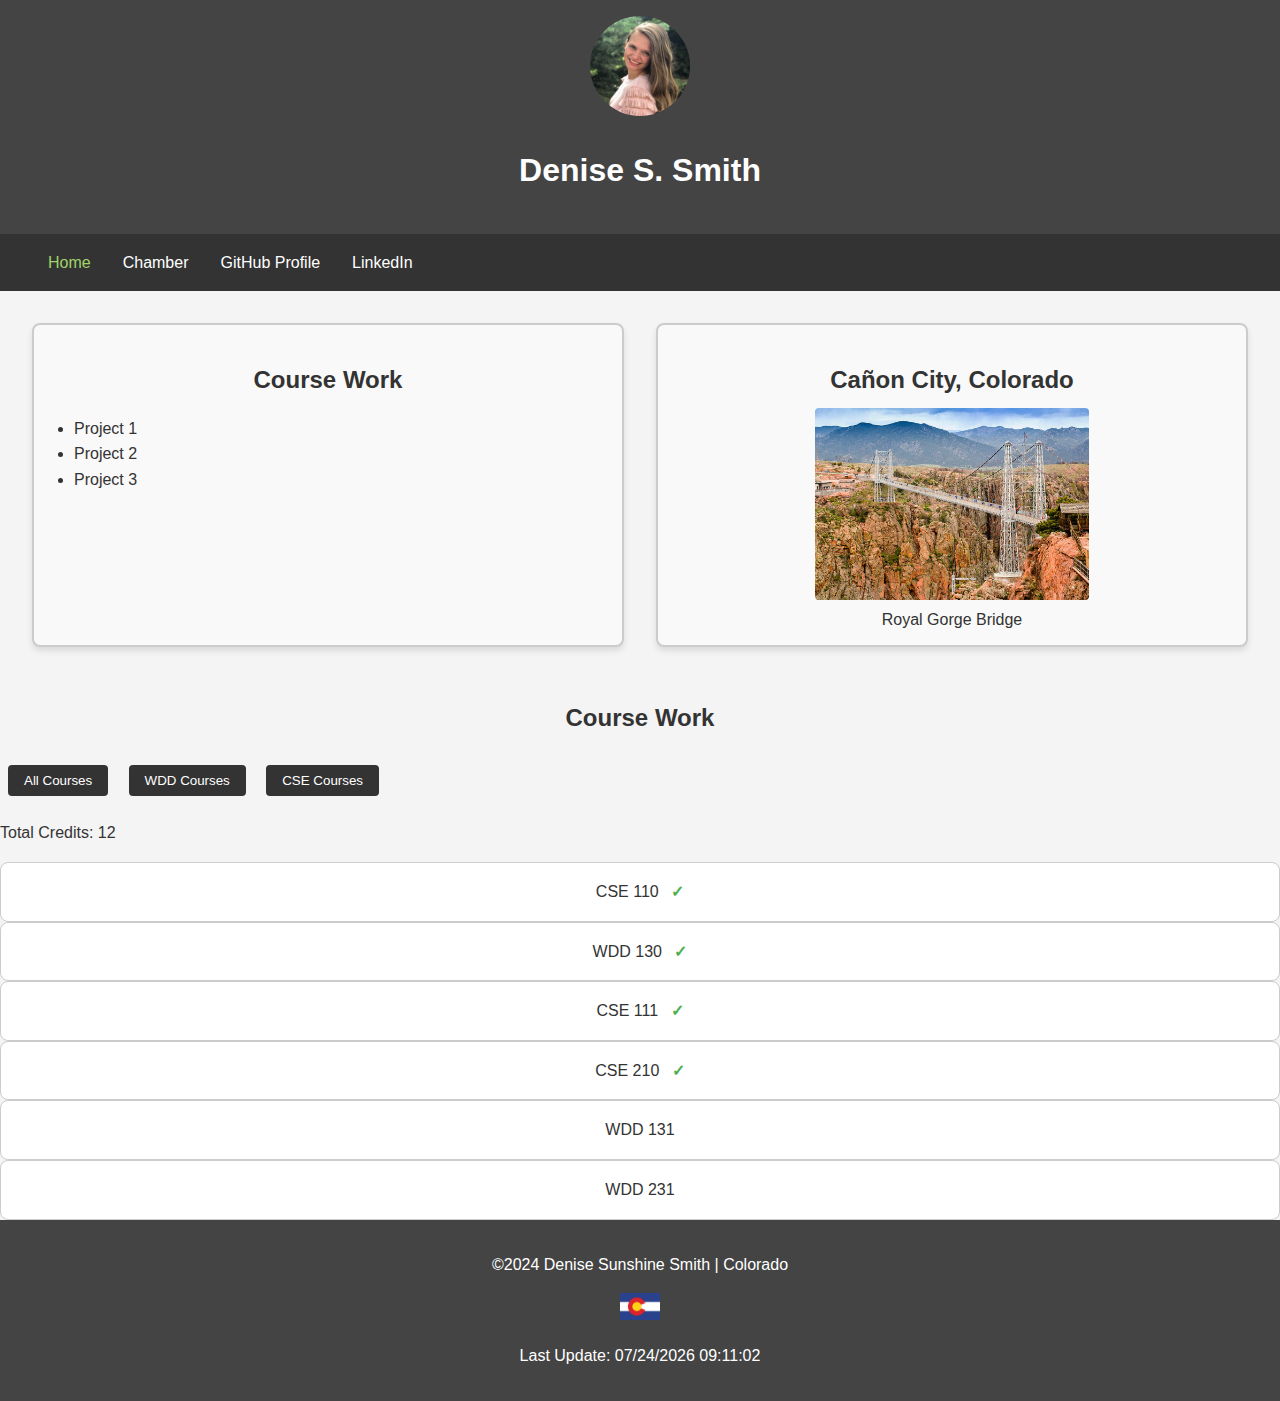
==== commit 3e8c4d32: "recommiting directory" ====
--- a/index.html
+++ b/index.html
@@ -6,6 +6,11 @@
     <title>Denise S. Smith</title>
     <meta name="description" content="Portfolio of Denise S. Smith showcasing coursework and certifications.">
     <meta name="author" content="Denise S. Smith">
+    <meta property="og:title" content="Course Home Page">
+    <meta property="og:type" content="website.other">
+    <!-- <meta property="og:image" content="https://images/ca%C3%B1on-city.jpg"> -->
+    <meta property="og:image" content="https://royalgorgerafting.net/wp-content/uploads/2022/12/1-Canon-City_Royal-Gorge-Bridge.jpg">
+    <meta property="og:url" content="https://denisesmith05.github.io/wdd231/index.html">
     <link rel="stylesheet" href="styles/index.css">
     <link rel="stylesheet" href="styles/index-large.css">
     <script src="scripts/index.js" defer></script>
--- a/styles/index.css
+++ b/styles/index.css
@@ -1,4 +1,41 @@
 /* Base Mobile Styles (Screens < 768px) */
+/* Mobile Grid Layout */
+@media (max-width: 768px) {
+    /* .grid-container {
+        display: block;
+        flex-direction: column;
+        gap: 1rem;
+        padding: 1rem;
+    } */
+    .grid-container {
+        grid-template-columns: 1fr; /* Single column layout */
+        gap: 20px;
+    }
+
+
+    .grid-container section {
+        border: 2px solid #ccc;
+        border-radius: 8px;
+        padding: 1rem;
+        background-color: #f9f9f9;
+        box-shadow: 0 4px 6px rgba(0, 0, 0, 0.1);
+    }
+
+    .grid-container img {
+        max-width: 100%; /* Makes the image responsive */
+        height: auto; /* Maintains aspect ratio */
+        border-radius: 8px; /* Optional: adds rounded corners */
+        display: flex; /* Ensures no extra margin issues */
+        margin: 0 auto; /* Centers the image */
+    }
+
+    .grid-container section h2,
+    .grid-container section ul,
+    .grid-container section figure {
+        margin-bottom: 1rem;
+    }
+}
+
 body {
     font-family: 'Roboto', sans-serif;
     margin: 0;
@@ -50,7 +87,6 @@
     list-style: none;
     padding: 0;
     margin: 0;
-    background-color: #444;
 }
 
 .menu.active {
@@ -58,7 +94,7 @@
 }
 
 .menu li {
-    text-align: center;
+    align-items: center;
     padding: 0.5rem 0;
 }
 
@@ -69,7 +105,7 @@
 
 .menu a:hover,
 .menu a.active {
-    background-color: #666;
+    color: #A0D468;
 }
 
 .menu-toggle {
@@ -83,13 +119,6 @@
     padding: 0.5rem;
 }
 
-/* Grid Layout */
-.grid-container {
-    display: flex;
-    flex-direction: column;
-    gap: 1rem;
-    padding: 1rem;
-}
 
 .course {
     border: 1px solid #ccc;
@@ -99,10 +128,15 @@
     background: white;
 }
 
-.course.completed {
+/* .course.completed {
     background-color: #A0D468;
     color: white;
     font-weight: bold;
+} */
+.checkmark {
+    color: #4CAF50; /* Green color for checkmark */
+    font-weight: bold;
+    margin-left: 0.5rem; /* Adds spacing between the title and the checkmark */
 }
 
 /* Buttons */
@@ -114,6 +148,7 @@
     color: white;
     border-radius: 4px;
     cursor: pointer;
+    text-align: center;
 }
 
 .course-filters button:hover {
--- a/styles/index-large.css
+++ b/styles/index-large.css
@@ -10,6 +10,15 @@
     .menu {
         display: flex;
         flex-direction: row;
+        text-align: center;
+    }
+
+    .menu ul {
+        display: flex;
+        gap: 2rem;
+        flex-direction: row; /* Default horizontal layout for larger screens */
+        padding: 0;
+        margin: 0;
     }
 
     .menu li {
@@ -20,12 +29,55 @@
         display: none;
     }
 
-    .grid-container {
+    /* .grid-container {
         display: grid;
         grid-template-columns: repeat(2, 1fr);
         gap: 2rem;
         padding: 2rem;
+    } */
+    section h2 {
+        text-align: center;
     }
+
+    /* Testing this section of code */
+    .grid-container {
+        display: flex;
+        gap: 2rem;
+        padding: 2rem;
+        justify-content: space-between;
+        align-items: flex-start;
+    }
+    
+    .grid-container section {
+        flex: 1;
+        border: 2px solid #ccc;
+        border-radius: 8px;
+        padding: 1rem;
+        background-color: #f9f9f9;
+        box-shadow: 0 4px 6px rgba(0, 0, 0, 0.1);
+        height: 18rem;
+    }
+    
+    .grid-container img {
+        max-width: 100%;
+        height: 12rem;
+        border-radius: 4px;
+    }
+    
+    .grid-container h2 {
+        font-size: 1.5rem;
+        margin-bottom: 0.5rem;
+    }
+    
+    .grid-container ul {
+        padding-left: 1.5rem;
+    }
+    
+    .grid-container figure {
+        text-align: center;
+        margin: 0;
+    }
+    /***/
 
     .course {
         width: auto;
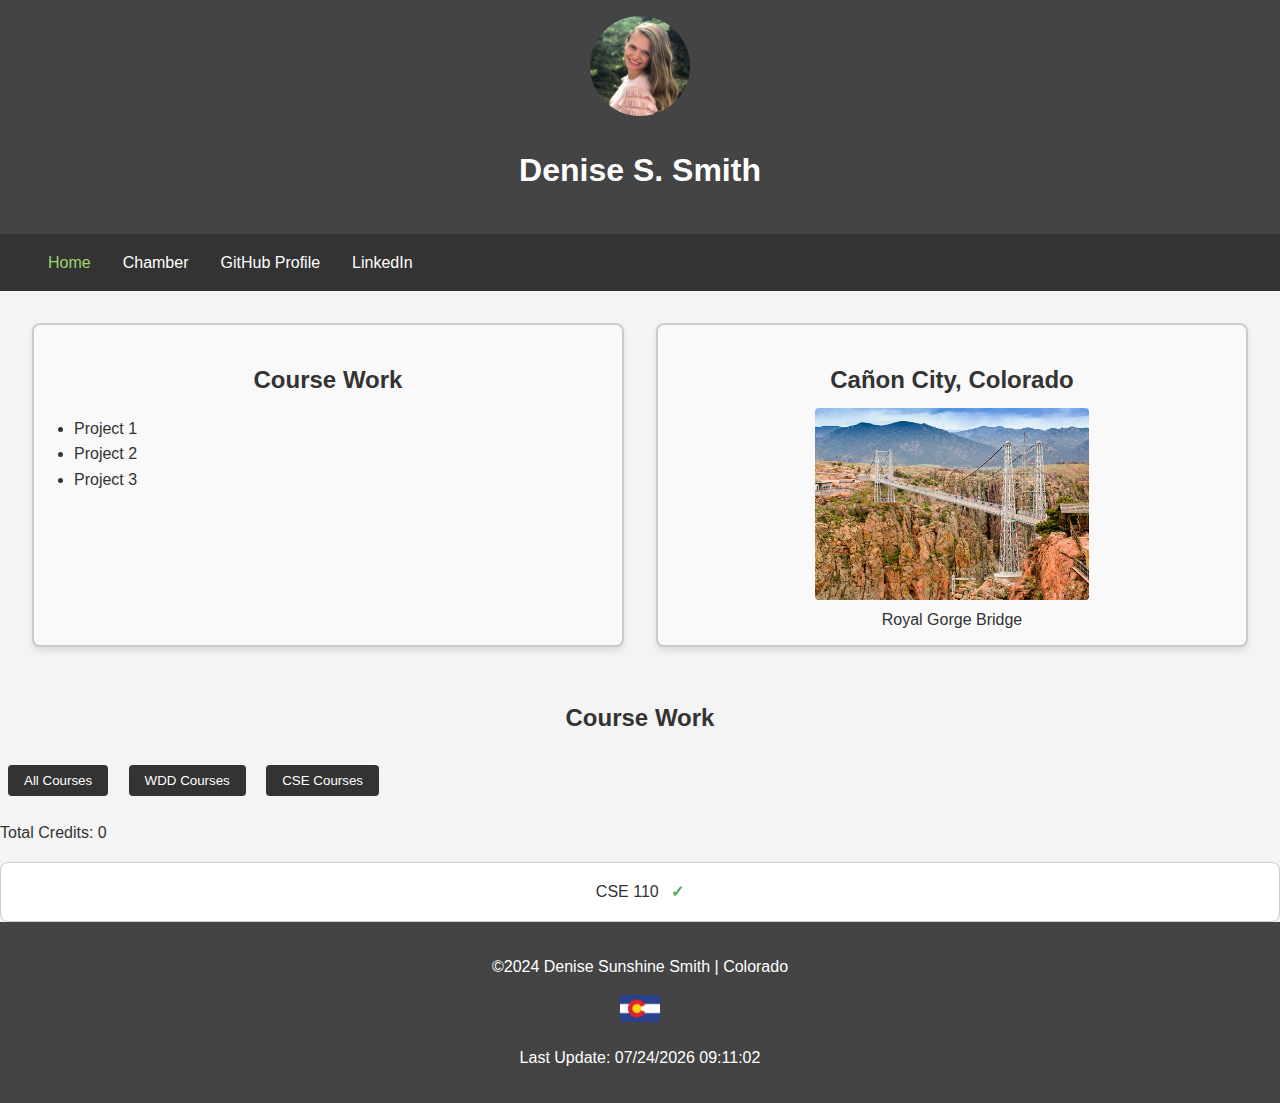
==== commit bf2e0c83: "adding join page" ====
--- a/index.html
+++ b/index.html
@@ -58,6 +58,7 @@
             </div>
             <p id="totalCredits">Total Credits: 0</p>
             <div id="courses" class="courses"></div>
+            <dialog id="course-details"></dialog>
         </section>
     </main>
     <footer>
--- a/styles/index.css
+++ b/styles/index.css
@@ -154,3 +154,25 @@
 .course-filters button:hover {
     background: #666;
 }
+
+dialog {
+    border: 1px solid rgb(0 0 0 / 0.1);
+    border-radius: .25rem;
+    padding: 1rem;
+    background-color: #fff;
+    box-shadow: 0 0 3rem #777;
+    width: 90%;
+    max-width: 600px;
+  }
+  
+  ::backdrop {
+    background-color: rgb(0 0 0 / 0.5);
+  }
+  
+  dialog button {
+    position: absolute;
+    top: 23px;
+    right: 23px;
+    padding: .5rem 1rem;
+    border: 1px solid rgb(0 0 0 / 0.1);
+  }--- a/styles/index-large.css
+++ b/styles/index-large.css
@@ -82,4 +82,25 @@
     .course {
         width: auto;
     }
+    dialog {
+        border: 1px solid rgb(0 0 0 / 0.1);
+        border-radius: .25rem;
+        padding: 1rem;
+        background-color: #fff;
+        box-shadow: 0 0 3rem #777;
+        width: 90%;
+        max-width: 600px;
+    }
+    
+    ::backdrop {
+    background-color: rgb(0 0 0 / 0.5);
+    }
+    
+    dialog button {
+    position: absolute;
+    top: 23px;
+    right: 23px;
+    padding: .5rem 1rem;
+    border: 1px solid rgb(0 0 0 / 0.1);
+    }
 }